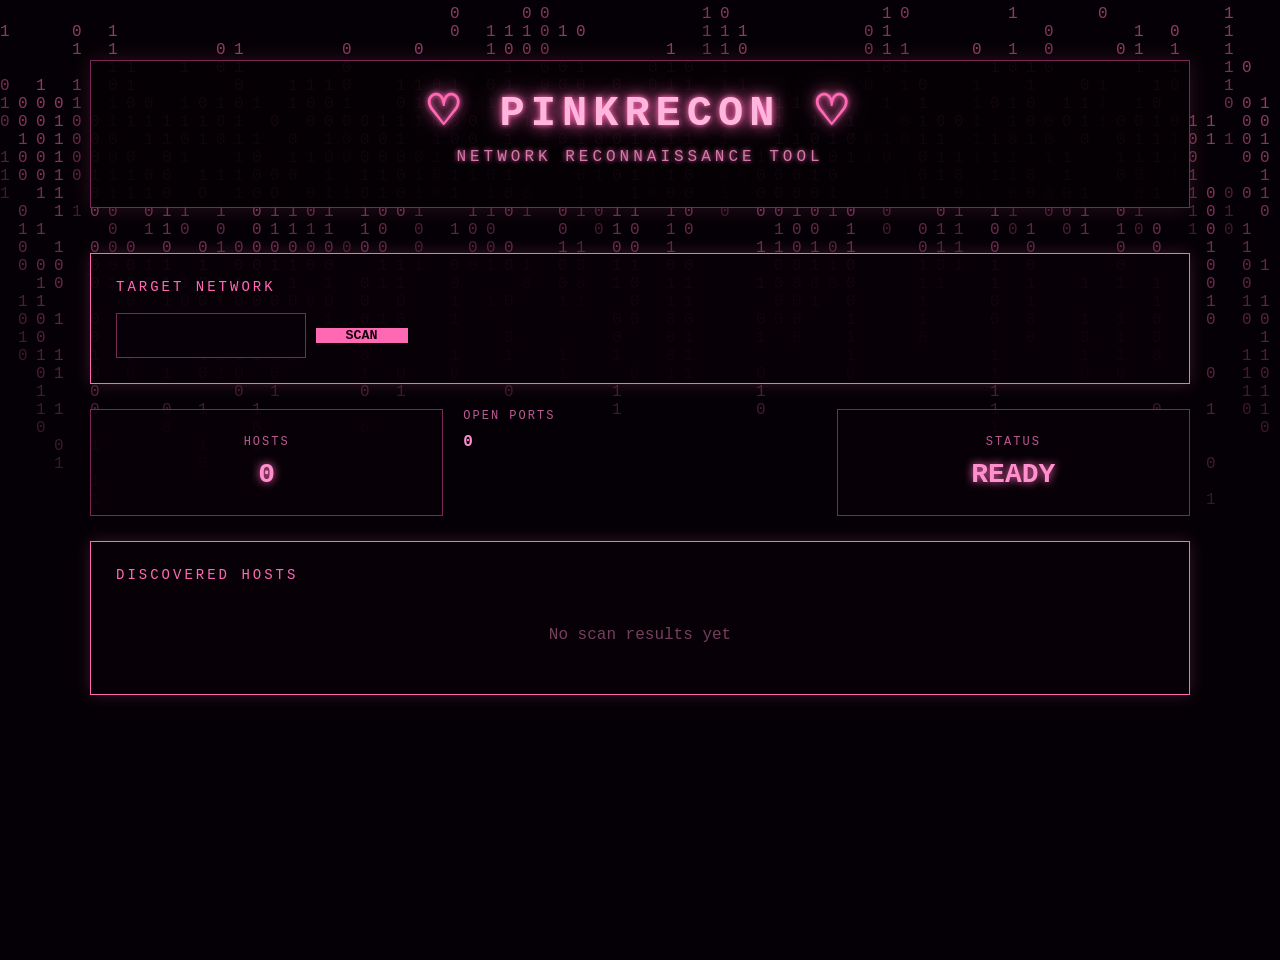
==== frontend/index.html @ 9bca670c "trying to connect" ====
<!DOCTYPE html>
<html lang="en">
    <head>
        <meta charset="UTF-8">
        <meta name="viewport" content="width=device-width, intitial-scale=1.0">
        <title>PinkRecon</title>
        <link rel="stylesheet" href="style.css">
    </head>
    
    <body>
        <canvas id="matrix"></canvas>

        <main class="dashboard">
            <header>
                <div class="logo">
                    <span>♡</span> PINKRECON <span>♡</span>
                </div>

                <p class="subtitle">
                    NETWORK RECONNAISSANCE TOOL
                </p>
            </header>

            <section class="scan-panel">
                <div class="panel-title">
                    TARGET NETWORK
                </div>

                <div class="target-input">
                    <input
                        id="networkinput"
                        type="text"
                    >

                    <button id="scanbutton">
                        SCAN
                    </button>
                </div>
            </section>

            <section class="stats">
                <div class="stat-card">
                    <span class="stat-label">HOSTS</span>
                    <strong id="hostcount">0</strong>
                </div>

                <div class="stat=card">
                    <span class="stat-label">OPEN PORTS</span>
                    <strong id="portcount">0</strong>
                </div>

                <div class="stat-card">
                    <span class="stat-label">STATUS</span>
                    <strong id="status">READY</strong>
                </div>
            </section>

            <section class="results">
                <div class="panel-title">
                    DISCOVERED HOSTS
                </div>

                <div id="hostlist">
                    <div class="empty">
                        No scan results yet
                    </div>

                </div>

            </section>

        </main>

        <script src="script.js"></script>
        
    </body>
</html>
---- frontend/style.css ----
* {
    box-sizing: border-box;
}

body {
    margin: 0;
    background: #050005;
    color: #ff8fcf;
    font-family: 'Courier New', Courier, monospace;
    min-height: 100vh;
    overflow-x: hidden;
}

#matrix {
    position: fixed;

    top: 0;
    left: 0;

    width: 100%;
    height: 100%;

    z-index: -1;
}

.dashboard {
    width: min(1100px, 90%);
    margin: 60px auto;
    position: relative;
}

header {
    text-align: center;
    margin-bottom: 45px;
    background: rgba(5, 0, 5, 0.9);

    border: 1px solid #7c2857;
    padding: 25px;
    box-shadow:
        0 0 20px rgba(255, 105, 180, 0.15);
}

.logo {
    font-size: 42px;
    font-weight: bold;

    letter-spacing: 6px;
    color: #ffb6dc;
    text-shadow:
        0 0 5px #ff69b4,
        0 0 15px #ff69b4,
        0 0 30px rgba(255, 105, 180, 0.5);
}

.logo span {
    color: #ff69b4;
}

.subtitle {
    margin-top: 10px;
    color: #d477a9;
    letter-spacing: 4px;
    text-shadow: 0 0 5px #ff69b4;
}

.scan-panel,
.results {
    border: 1px solid #ff69b4;
    background: rgba(10, 0, 8, 0.88);
    box-shadow:
        0 0 15px rgba(255, 105, 180, 0.2);
    padding: 25px;
    margin-bottom: 25px;
}

.panel-title {
    color: #ff69b4;
    font-size: 14px;
    letter-spacing: 3px;
    margin-bottom: 18px;
}

.targer-input {
    display: flex;
    gap: 12px;
}

.target-input input {
    flex: 1;
    background: #080008;
    border: 1px solid #7c2857;
    color: #ffb6dc;
    padding: 14px;
    font-family: inherit;
    outline: none;
}

.target-input input:focus {
    border-color: #ff69b4;
    box-shadow: 0 0 10px rgba(255, 105, 180, 0.3);
}

button {
    background: #ff69b4;
    border: none;
    padding: 0 30px;
    font-family: inherit;
    font-weight: bold;
    cursor: pointer;
    color: #17000d;
}

button:hover {
    background: #ffb6dc;
    box-shadow: 0 0 15px #ff69b4;
}

.stats {
    display: grid;
    grid-template-columns: repeat(3, 1fr);
    gap: 20px;
    margin-bottom: 25px;
}

.stat-card {
    background: rgba(10, 0, 8, 0.88);
    border: 1px solid #7c2857;
    padding: 25px;
    text-align: center;
}

.stat-label {
    display: block;
    color: #b85b91;
    font-size: 12px;
    letter-spacing: 2px;
    margin-bottom: 10px;
}

.stat-card strong {
    font-size: 28px;
    color: #ff8fcf;
    text-shadow: 0 0 8px #ff69b4;
}

.host {
    border: 1px solid #42152f;
    background: rgba(20, 0, 15, 0.8);
    padding: 18px;
    margin-bottom: 12px;
    display: flex;
    justify-content: space-between;
    align-items: center;
}

.host-ip {
    color: #ffb6dc;
    font-size: 18px;
}

.host-status {
    color: #ff69b4;
    font-size: 12px;
    letter-spacing: 2px;
}

.empty {
    color: #74405d;
    padding: 25px;
    text-align: center;
}

button:disabled {
    opacity: 0.5;
    cursor: wait;
}

@media (max-width: 700px) {

    .logo {
        font-size: 28px;
    }

    .stats {
        grid-template-columns: 1fr;
    }

    .target-input {
        flex-direction: column;
    }

    button {
        padding: 14px;
    }
}
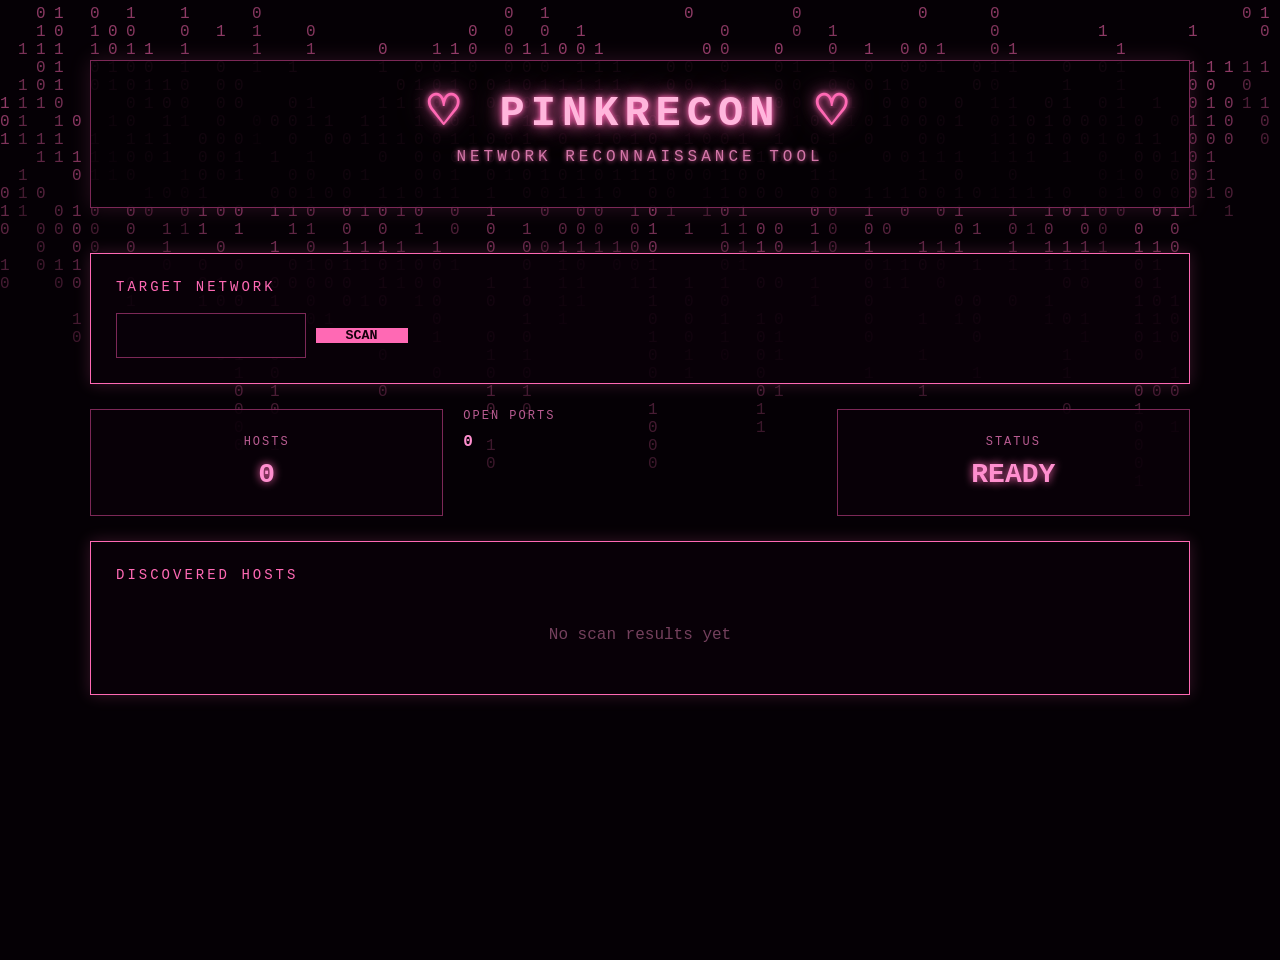
==== commit fe9250b9: "done i think" ====
--- a/frontend/index.html
+++ b/frontend/index.html
@@ -2,7 +2,7 @@
 <html lang="en">
     <head>
         <meta charset="UTF-8">
-        <meta name="viewport" content="width=device-width, intitial-scale=1.0">
+        <meta name="viewport" content="width=device-width, initial-scale=1.0">
         <title>PinkRecon</title>
         <link rel="stylesheet" href="style.css">
     </head>
@@ -28,11 +28,12 @@
 
                 <div class="target-input">
                     <input
-                        id="networkinput"
+                        id="networkInput"
                         type="text"
+                        placegolder="192.168.0.0/24"
                     >
 
-                    <button id="scanbutton">
+                    <button id="scanButton">
                         SCAN
                     </button>
                 </div>
@@ -41,12 +42,12 @@
             <section class="stats">
                 <div class="stat-card">
                     <span class="stat-label">HOSTS</span>
-                    <strong id="hostcount">0</strong>
+                    <strong id="hostCount">0</strong>
                 </div>
 
                 <div class="stat=card">
                     <span class="stat-label">OPEN PORTS</span>
-                    <strong id="portcount">0</strong>
+                    <strong id="portCount">0</strong>
                 </div>
 
                 <div class="stat-card">
@@ -60,7 +61,7 @@
                     DISCOVERED HOSTS
                 </div>
 
-                <div id="hostlist">
+                <div id="hostList">
                     <div class="empty">
                         No scan results yet
                     </div>
--- a/frontend/style.css
+++ b/frontend/style.css
@@ -175,6 +175,66 @@
     cursor: wait;
 }
 
+.host {
+    display: block;
+}
+
+.host-header {
+    display: flex;
+    justify-content: space-between;
+    align-items: center;
+}
+
+.port-count {
+    color: #ff69b4;
+    font-size: 13px;
+}
+
+.port-list {
+    margin-top: 18px;
+    border-top: 1px solid #42152f;
+}
+
+.port {
+    padding: 12px 0;
+    border-bottom: 1px solid #2b1020;
+}
+
+.port-main {
+    display: flex;
+    gap: 25px;
+    align-items: center;
+}
+
+.port-number {
+    color: #ffb6dc;
+    width: 90px;
+}
+
+.port-state {
+    color: #ff69b4;
+    text-transform: uppercase;
+    width: 70px;
+}
+
+.port-service {
+    color: #d477a9;
+}
+
+.banner {
+    margin-top: 8px;
+    padding-left: 115px;
+    color: #8d526f;
+    font-size: 12px;
+    word-break: break-all;
+}
+
+.no-ports {
+    margin-top: 15px;
+    color: #74405d;
+    font-size: 13px;
+}
+
 @media (max-width: 700px) {
 
     .logo {
